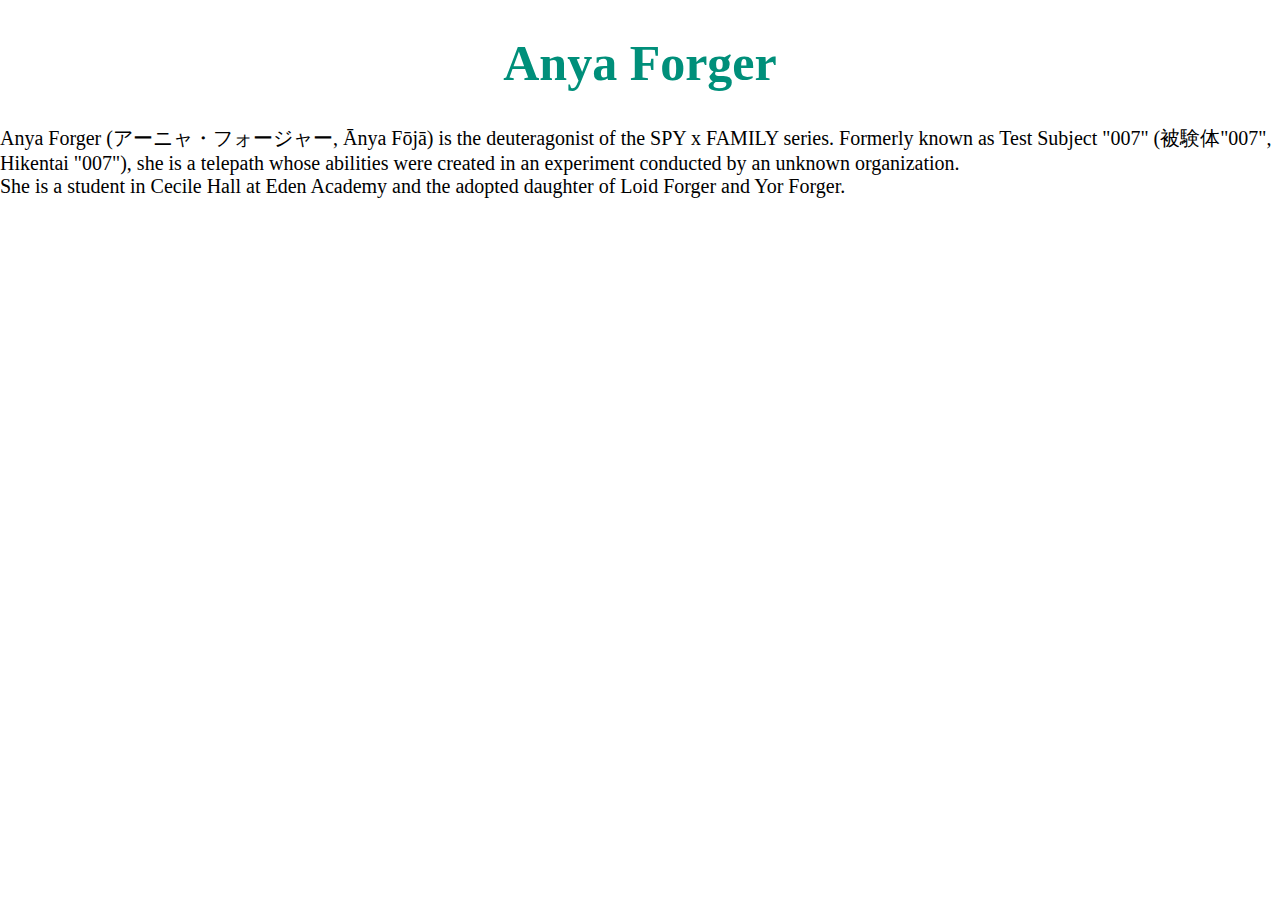
==== Anya.html @ 6566974c "Initial commit" ====
<!DOCTYPE html>
<html lang="en">
<head>
    <meta charset="UTF-8">
    <meta http-equiv="X-UA-Compatible" content="IE=edge">
    <meta name="viewport" content="width=device-width, initial-scale=1.0">
    <title>Anya Forger | Spy X Family</title>
    <link rel="stylesheet" href="Style.css">
<link rel="stylesheet" href="Twilight.html">
<link rel="stylesheet" href="Yor.html">
<link rel="stylesheet" href="index.html">
</head>
<body>
    <h1>Anya Forger</h1>
    <p>Anya Forger (アーニャ・フォージャー, Ānya Fōjā) is the deuteragonist of the SPY x FAMILY series. Formerly known as Test Subject "007" (被験体"007", Hikentai "007"), she is a telepath whose abilities were created in an experiment conducted by an unknown organization.<br>

        She is a student in Cecile Hall at Eden Academy and the adopted daughter of Loid Forger and Yor Forger.</p>
</body>
</html>
---- Style.css ----
html {
scroll-behavior: smooth;
}

body {
background-color: white;
padding: 0;
margin: 0;
}

section {
margin: 10px;
margin-top: 0px;
margin-bottom: 60px;
}

h3, h1{
color: #008F7A;
text-align: center;
font-size: 30px;
 }

h1 {
font-size: 50px;
 }
  
p {
 font-family: verdana;
 font-size: 20px;
}
 
.charImg img{
 border-radius: 10px;
 margin-top: 2rem;
 transition: 600ms;
border: 0px solid #C5FCEE;
margin: 0.5px;

}

.charImg img:hover,
.charImg img:active {
transform: scale(1.1);
border: 2.5px solid #55C6AE;
}
.backgroundimage img {
width: 100%;
height: 100%;
padding: 0;
margin: 0;
}

.Contents {
overflow: hidden;
padding: 20px 10px;
background-color: #93beb1;
}

.Contents a {
float: left;
color: black;
text-align: center;
padding: 12px;
text-decoration: none;
font-size: 18px;
line-height: 25px;
border-radius: 4px;
transition: 300ms;
cursor: pointer;
}

.Contents a:hover,
.Contents a:active {
transform: scale(1.1);


}

.header-right {
    float: right;
}
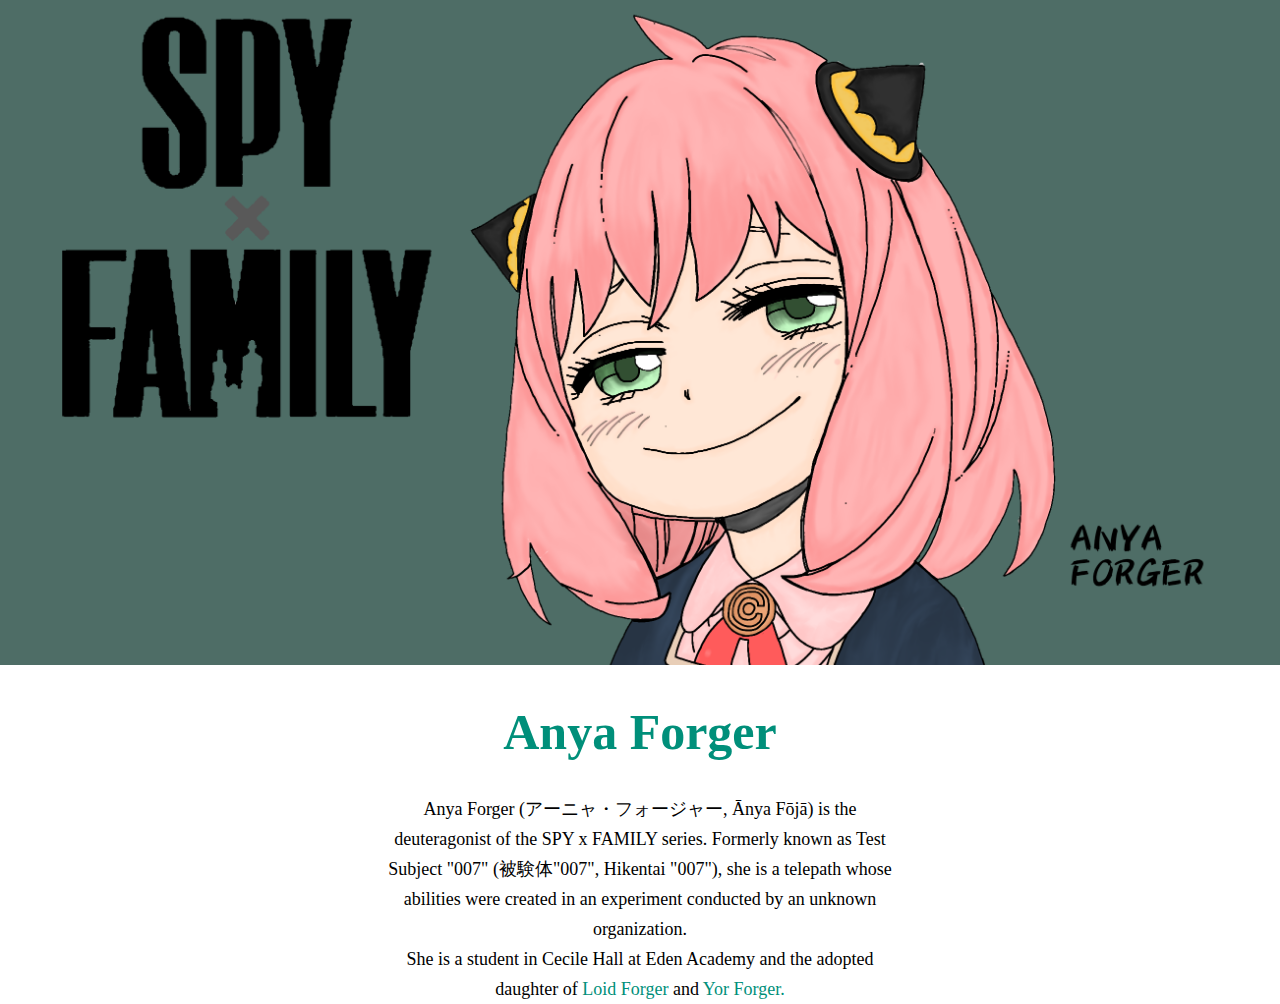
==== commit 79cdd714: "hi" ====
--- a/Anya.html
+++ b/Anya.html
@@ -11,9 +11,11 @@
 <link rel="stylesheet" href="index.html">
 </head>
 <body>
+   <header class="backgroundimage"><img src="anyaimg.webp" alt="backgroundimage on Anya Forger"></header> 
+
     <h1>Anya Forger</h1>
     <p>Anya Forger (アーニャ・フォージャー, Ānya Fōjā) is the deuteragonist of the SPY x FAMILY series. Formerly known as Test Subject "007" (被験体"007", Hikentai "007"), she is a telepath whose abilities were created in an experiment conducted by an unknown organization.<br>
 
-        She is a student in Cecile Hall at Eden Academy and the adopted daughter of Loid Forger and Yor Forger.</p>
+        She is a student in Cecile Hall at Eden Academy and the adopted daughter of <a href="Twilight.html"> Loid Forger</a> and <a href="Yor.html">Yor Forger.</a></p>
 </body>
 </html>--- a/Style.css
+++ b/Style.css
@@ -6,6 +6,7 @@
 background-color: white;
 padding: 0;
 margin: 0;
+text-align: center;
 }
 
 section {
@@ -25,17 +26,35 @@
  }
   
 p {
- font-family: verdana;
- font-size: 20px;
+ font-style: normal;
+ font-size: 18px;
+ max-width: 40%;
+ margin: 0 auto;
+ line-height: 30px;
 }
- 
+
+section p {
+margin-right: auto;
+}
+
+.charImg p {
+font-style: italic;
+}
+
+.charImgContainer div p {
+text-align: left;
+margin-left: 60px;
+}
+
 .charImg img{
  border-radius: 10px;
+ width: 150px;
  margin-top: 2rem;
  transition: 600ms;
+
 border: 0px solid #C5FCEE;
 margin: 0.5px;
-
+margin-left: 0px;
 }
 
 .charImg img:hover,
@@ -43,11 +62,16 @@
 transform: scale(1.1);
 border: 2.5px solid #55C6AE;
 }
+
 .backgroundimage img {
 width: 100%;
 height: 100%;
 padding: 0;
 margin: 0;
+max-height: 665px;
+object-fit: cover;
+object-position: center top;
+
 }
 
 .Contents {
@@ -64,7 +88,6 @@
 text-decoration: none;
 font-size: 18px;
 line-height: 25px;
-border-radius: 4px;
 transition: 300ms;
 cursor: pointer;
 }
@@ -78,4 +101,19 @@
 
 .header-right {
     float: right;
+}
+
+.charImgContainer {
+    display: flex;
+    flex-wrap: wrap;
+    justify-content: space-around;
+    }
+
+.home p, .Plot p {
+    text-align: start;
+}
+
+a {
+text-decoration: none;
+color: #008F7A;
 }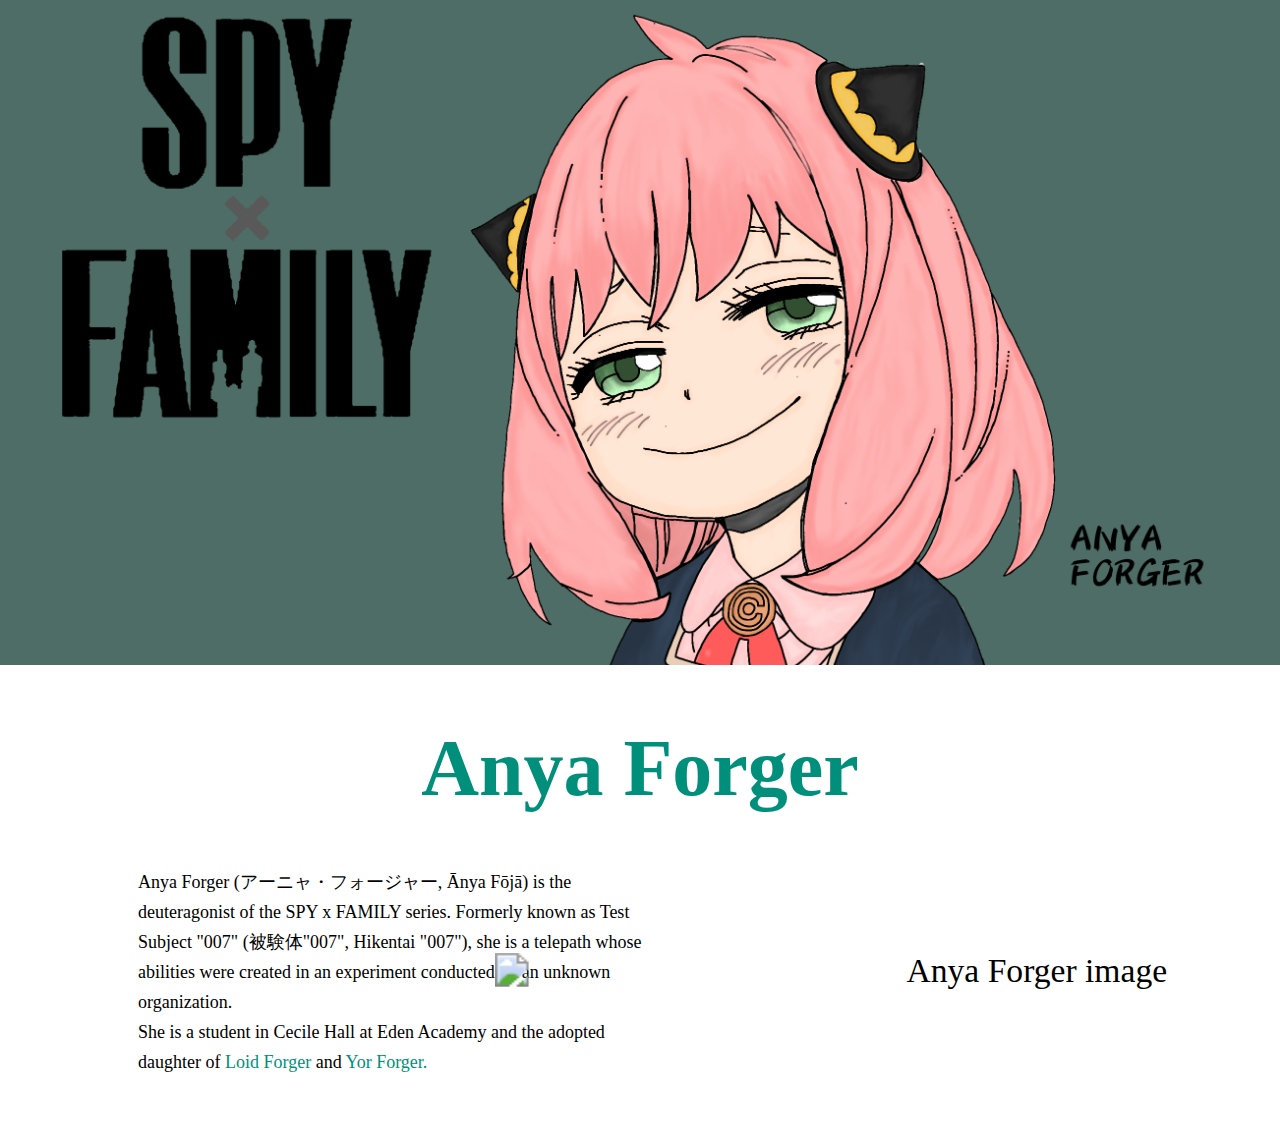
==== commit 2b8f33fe: "hi" ====
--- a/Anya.html
+++ b/Anya.html
@@ -12,10 +12,15 @@
 </head>
 <body>
    <header class="backgroundimage"><img src="anyaimg.webp" alt="backgroundimage on Anya Forger"></header> 
+<section class="anyaforger">
+    <h1>Anya Forger</h1>
 
-    <h1>Anya Forger</h1>
+<div class="imgAnyaForger flex">
+
     <p>Anya Forger (アーニャ・フォージャー, Ānya Fōjā) is the deuteragonist of the SPY x FAMILY series. Formerly known as Test Subject "007" (被験体"007", Hikentai "007"), she is a telepath whose abilities were created in an experiment conducted by an unknown organization.<br>
 
         She is a student in Cecile Hall at Eden Academy and the adopted daughter of <a href="Twilight.html"> Loid Forger</a> and <a href="Yor.html">Yor Forger.</a></p>
+        <img src="https://spy-family.net/assets/img/top/chara_anya_2.png" alt="Anya Forger image"></div>
+    </section>
 </body>
 </html>--- a/Style.css
+++ b/Style.css
@@ -7,6 +7,7 @@
 padding: 0;
 margin: 0;
 text-align: center;
+max-width: 100%;
 }
 
 section {
@@ -22,7 +23,7 @@
  }
 
 h1 {
-font-size: 50px;
+font-size: 80px;
  }
   
 p {
@@ -86,16 +87,24 @@
 text-align: center;
 padding: 12px;
 text-decoration: none;
-font-size: 18px;
+font-size: 24px;
 line-height: 25px;
 transition: 300ms;
 cursor: pointer;
+}
+
+.logo {
+    font-size: 35px !important;
 }
 
 .Contents a:hover,
 .Contents a:active {
 transform: scale(1.1);
 
+}
+
+.home p, .home h3, .home h4 {
+    width: 700px;
 
 }
 
@@ -109,11 +118,72 @@
     justify-content: space-around;
     }
 
-.home p, .Plot p {
+.home p, .Plot p, .anyaforger p, .loidforger p, .yorforger p {
     text-align: start;
 }
 
 a {
 text-decoration: none;
 color: #008F7A;
+}
+
+.flex {
+    display: flex;
+    justify-content: center;
+    align-items: center;
+    padding: 0;
+    margin: 0;
+    }
+
+.flex2 {
+    justify-content:space-evenly !important;
+
+}
+
+.gif1 {
+height: 330px;
+width: 510px;
+margin: 30px;
+border-radius: 20px;
+}
+
+.gif3 {
+    width: 580px;
+    border-radius: 20px;
+}
+
+
+.yorContainer img {
+    width: 550px;
+    transform: scale(1.6);
+}
+
+.imgAnyaForger img {
+    width: 500px;
+    transform: scale(2.1);
+}
+
+.imgLoidForger img {
+    width: 500px;
+    transform: scale(1.7);
+}
+
+.AnLoImgCon img{
+    width: 350px;
+    transform: scale(0.9);
+}
+
+.LoidImg1 img {
+    width: 300px;
+    transform: scale(0.6);
+}
+
+.FinCon img{
+    width: 230px;
+    transform: scale(1.1);
+}
+
+.yorselfimg {
+   width: 200px; 
+   transform: scale(1.0);
 }